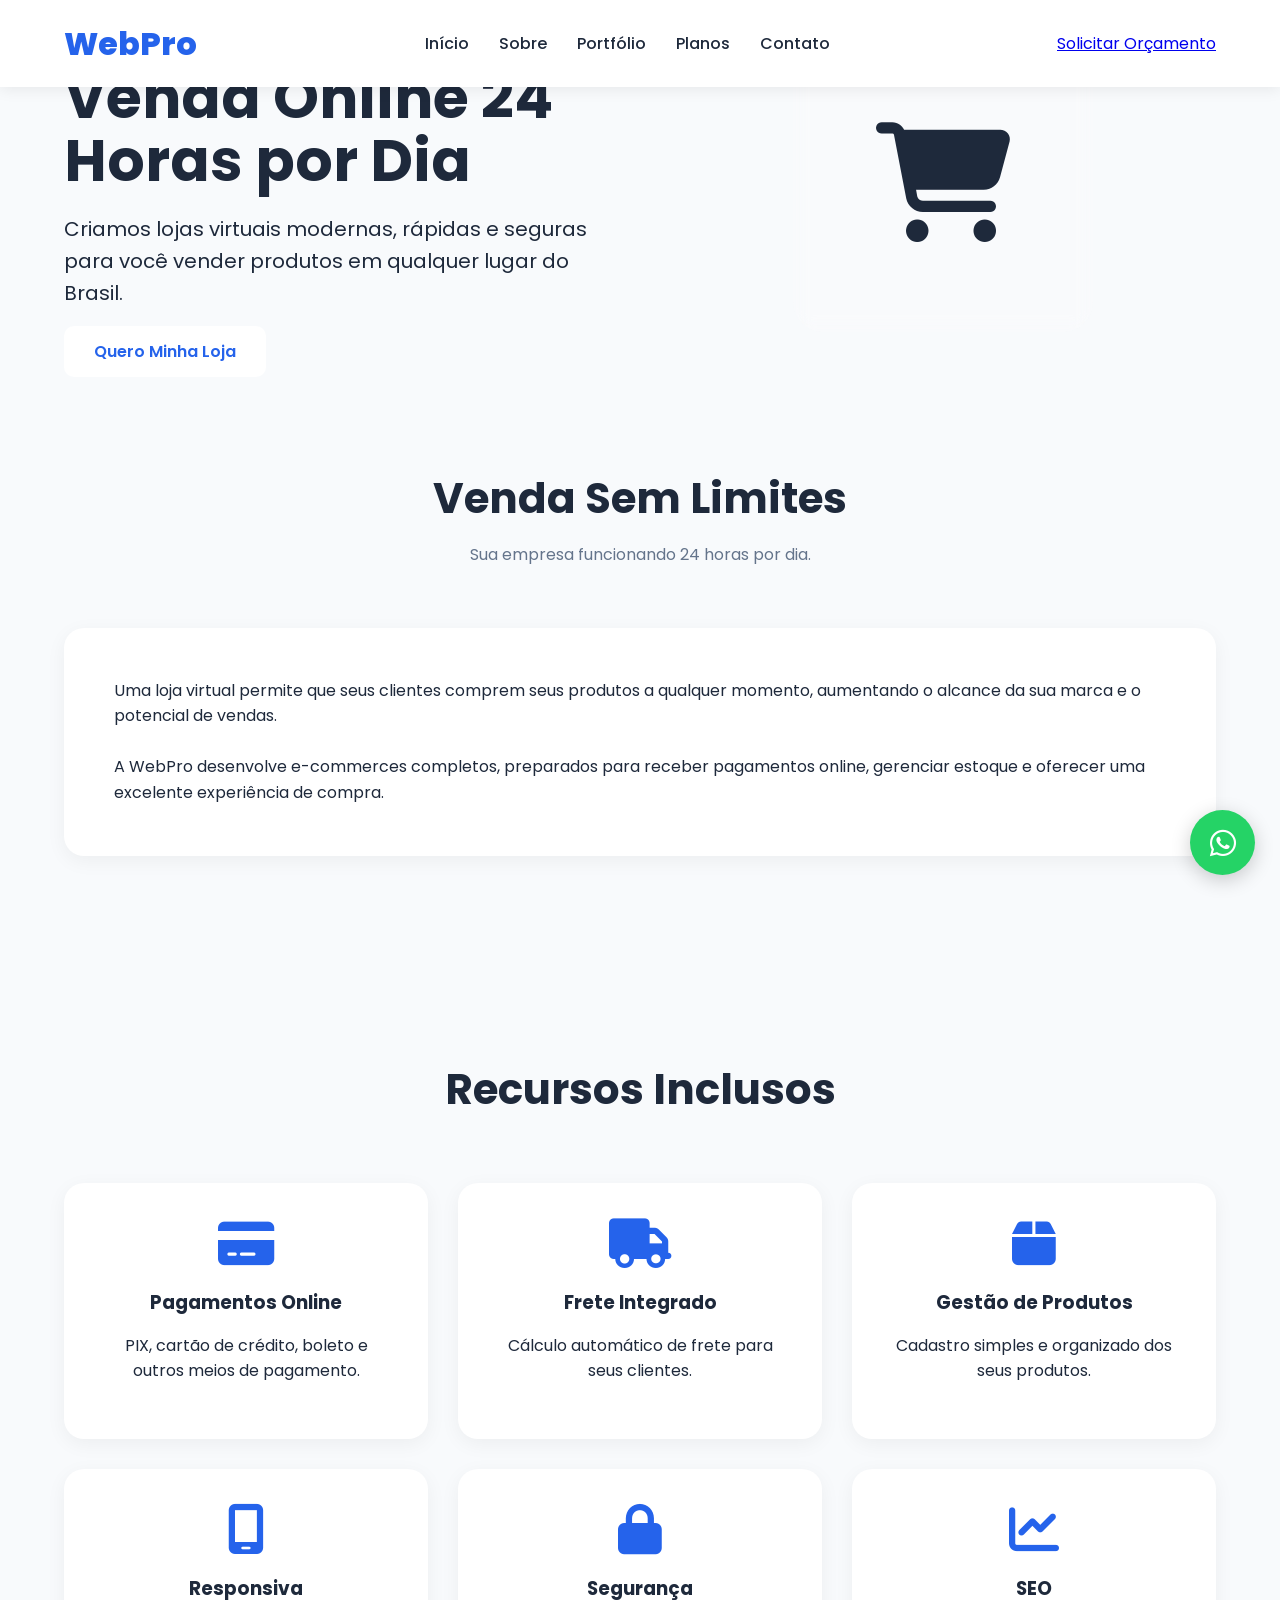
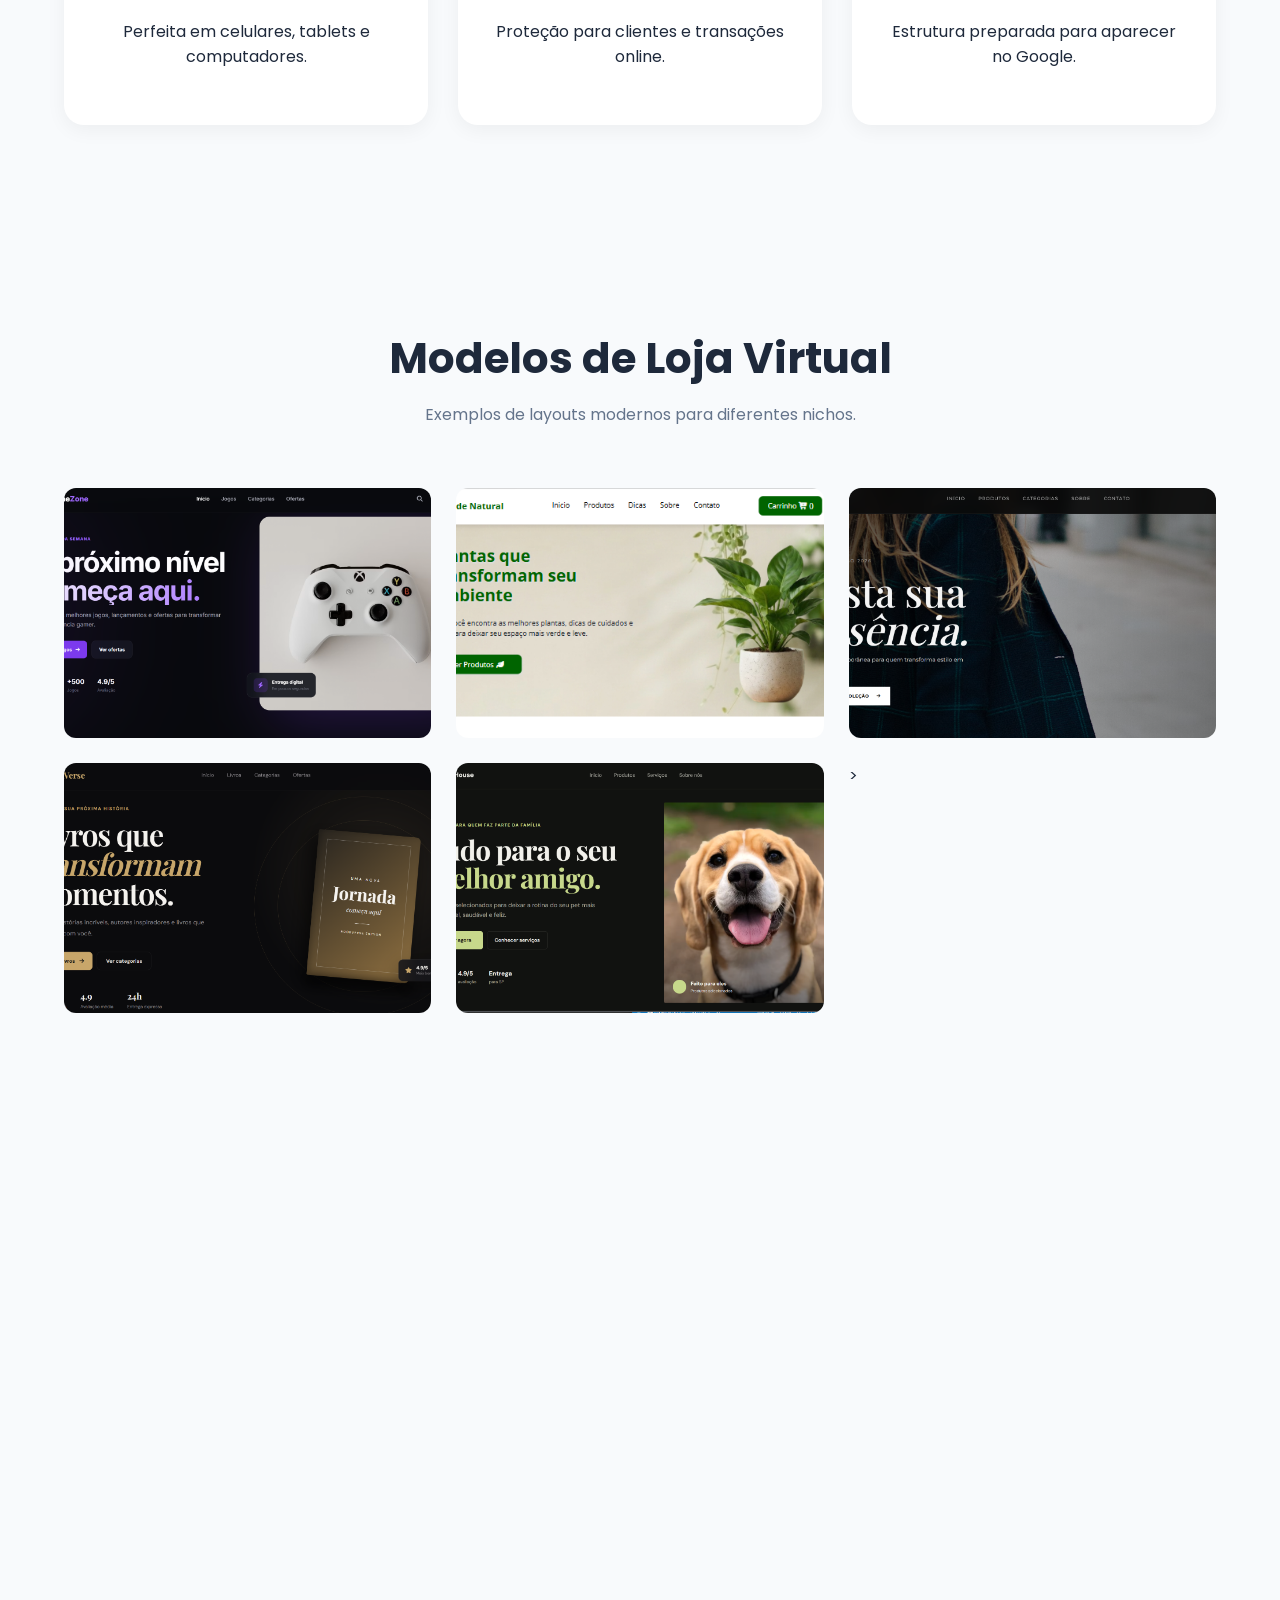
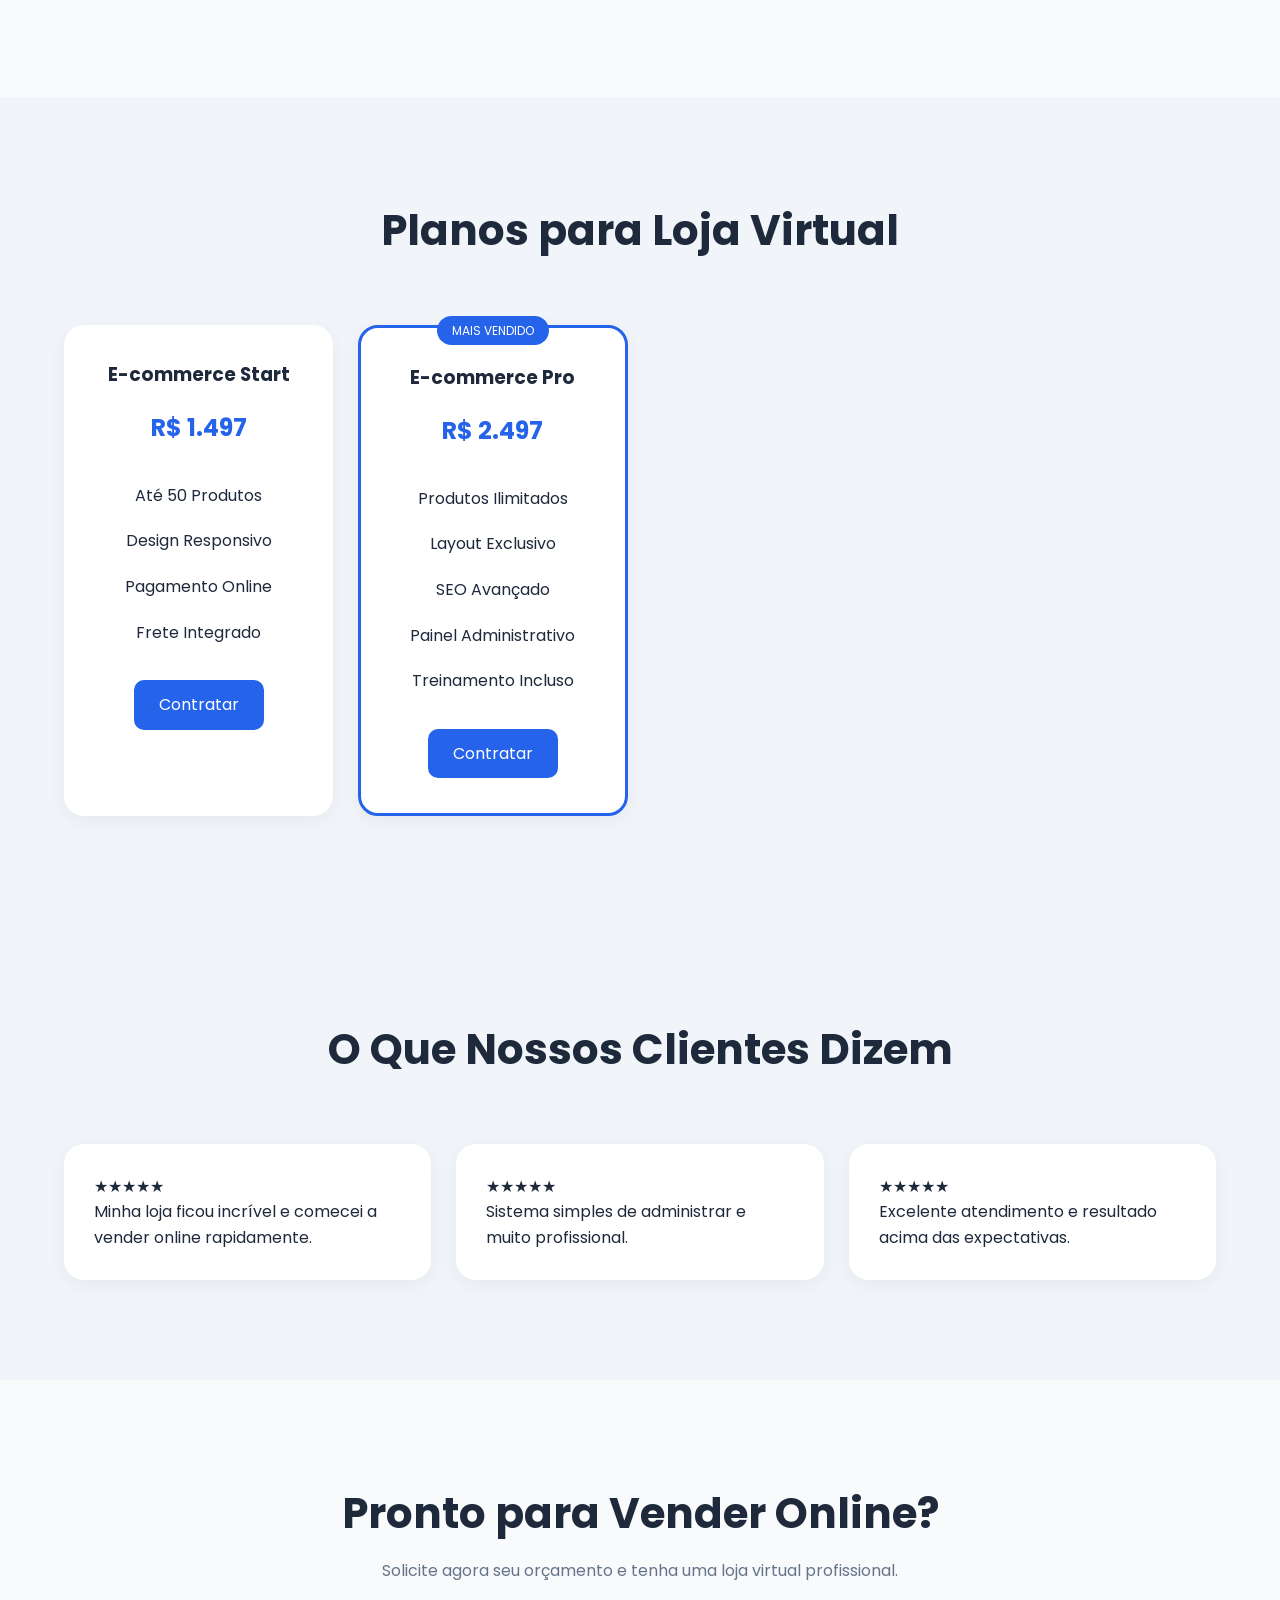
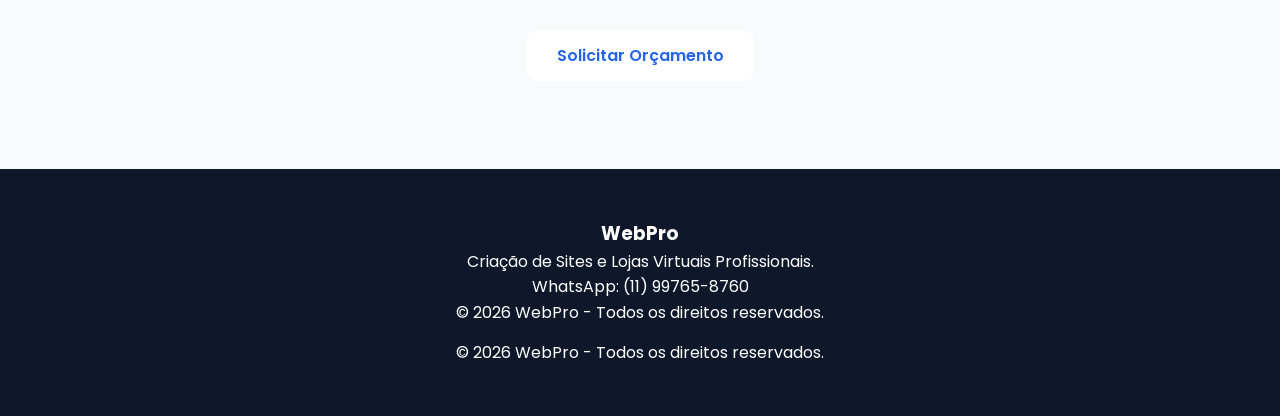
==== ecommerce.html @ 0437ed6f "primeiro commit" ====
<!DOCTYPE html>

<html lang="pt-BR">

<head>

    <meta charset="UTF-8">
    <meta name="viewport" content="width=device-width, initial-scale=1.0">

    <title>Lojas Virtuais | WebPro</title>

    <meta name="description"
        content="Criação de lojas virtuais profissionais. Venda seus produtos online com uma plataforma moderna, segura e preparada para crescer.">

    <link rel="stylesheet" href="css/style.css">

    <link rel="preconnect" href="https://fonts.googleapis.com">
    <link href="https://fonts.googleapis.com/css2?family=Poppins:wght@300;400;500;600;700;800&display=swap"
        rel="stylesheet">

    <link rel="stylesheet" href="https://cdnjs.cloudflare.com/ajax/libs/font-awesome/6.5.1/css/all.min.css">

</head>

<body>

    <header class="header">

        <div class="container">

            <div class="logo">
                <h2>WebPro</h2>
            </div>

            <nav class="navbar">
                <ul>
                    <li><a href="index.html">Início</a></li>
                    <li><a href="sobre.html">Sobre</a></li>
                    <li><a href="portfolio.html">Portfólio</a></li>
                    <li><a href="index.html#planos">Planos</a></li>
                    <li><a href="index.html#contato">Contato</a></li>
                </ul>
            </nav>

            <a href="https://wa.me/5511997658760?text=Olá! Gostaria de uma loja virtual." target="_blank"
                class="btn-header">
                Solicitar Orçamento </a>

        </div>

    </header>

    <section class="hero">

        <div class="container hero-content">

            <div class="hero-text">

                <span class="tag">
                    Lojas Virtuais Profissionais
                </span>

                <h1>
                    Venda Online 24 Horas por Dia
                </h1>

                <p>
                    Criamos lojas virtuais modernas, rápidas e seguras para você vender produtos em qualquer lugar do
                    Brasil.
                </p>

                <a href="https://wa.me/5511997658760?text=Olá! Tenho interesse em uma Loja Virtual." target="_blank"
                    class="btn-primary">
                    Quero Minha Loja </a>

            </div>

            <div class="hero-image">

                <div class="mockup">
                    <i class="fa-solid fa-cart-shopping"></i>
                </div>

            </div>

        </div>

    </section>

    <section class="sobre">

        <div class="container">

            <div class="section-title">

                <h2>Venda Sem Limites</h2>

                <p>
                    Sua empresa funcionando 24 horas por dia.
                </p>

            </div>

            <div class="sobre-content">

                <p>
                    Uma loja virtual permite que seus clientes comprem seus produtos a qualquer momento, aumentando o
                    alcance da sua marca e o potencial de vendas.
                </p>

                <br>

                <p>
                    A WebPro desenvolve e-commerces completos, preparados para receber pagamentos online, gerenciar
                    estoque e oferecer uma excelente experiência de compra.
                </p>

            </div>

        </div>

    </section>

    <section class="categorias">

        <div class="container">

            <div class="section-title">

                <h2>Recursos Inclusos</h2>

            </div>

            <div class="cards">

                <div class="card">
                    <i class="fa-solid fa-credit-card"></i>
                    <h3>Pagamentos Online</h3>
                    <p>PIX, cartão de crédito, boleto e outros meios de pagamento.</p>
                </div>

                <div class="card">
                    <i class="fa-solid fa-truck"></i>
                    <h3>Frete Integrado</h3>
                    <p>Cálculo automático de frete para seus clientes.</p>
                </div>

                <div class="card">
                    <i class="fa-solid fa-box"></i>
                    <h3>Gestão de Produtos</h3>
                    <p>Cadastro simples e organizado dos seus produtos.</p>
                </div>

                <div class="card">
                    <i class="fa-solid fa-mobile-screen"></i>
                    <h3>Responsiva</h3>
                    <p>Perfeita em celulares, tablets e computadores.</p>
                </div>

                <div class="card">
                    <i class="fa-solid fa-lock"></i>
                    <h3>Segurança</h3>
                    <p>Proteção para clientes e transações online.</p>
                </div>

                <div class="card">
                    <i class="fa-solid fa-chart-line"></i>
                    <h3>SEO</h3>
                    <p>Estrutura preparada para aparecer no Google.</p>
                </div>

            </div>

        </div>

    </section>

    <section class="portfolio">

        <div class="container">

            <div class="section-title">

                <h2>Modelos de Loja Virtual</h2>

                <p>
                    Exemplos de layouts modernos para diferentes nichos.
                </p>

            </div>

            <div class="portfolio-grid">

                <div class="portfolio-item">
                    <a href="https://sitegamezone.netlify.app/" target="_blank">
                        <img src="imagens/gameZone.png" alt="Projeto WebPro">
                    </a>
                </div><!--fim portfolio-item-->

                <div class="portfolio-item">
                    <a href="https://sousa44.github.io/Verde-Natural/" target="_blank">
                        <img src="imagens/site_verdeNatural.png" alt="Projeto WebPro">
                    </a>
                </div><!--fim portfolio-item-->

                <div class="portfolio-item">
                    <a href="https://sitefashionstore.netlify.app/" target="_blank">
                        <img src="imagens/imagem_fashionSTore.png" alt="Projeto WebPro">
                    </a>
                </div><!--fim portfolio-item-->

                <div class="portfolio-item">
                    <a href="https://sitebookstore.netlify.app/" target="_blank">
                        <img src="imagens/imagem_bibliotecaSite.png" alt="Projeto WebPro">
                    </a>
                </div><!--fim portfolio-item-->

                <div class="portfolio-item">
                    <a href="https://sitepetcare.netlify.app/" target="_blank">
                        <img src="imagens/petHouse.png" alt="Projeto WebPro">
                    </a>
                </div>><!--fim portfolio-item-->


                <div class="portfolio-item">
                    <a href="https://siteartstore.netlify.app/" target="_blank">
                        <img src="imagens/artesSite.png" alt="Projeto WebPro">
                    </a>
                </div><!--fim portfolio-item-->

            </div>

        </div>

    </section>

    <section class="stats">

        <div class="container stats-grid">

            <div class="stat">
                <h3>+200</h3>
                <p>Projetos Entregues</p>
            </div>

            <div class="stat">
                <h3>+150</h3>
                <p>Clientes Atendidos</p>
            </div>

            <div class="stat">
                <h3>98%</h3>
                <p>Satisfação dos Clientes</p>
            </div>

            <div class="stat">
                <h3>24h</h3>
                <p>Suporte Especializado</p>
            </div>

        </div>

    </section>

    <section class="planos">

        <div class="container">

            <div class="section-title">

                <h2>Planos para Loja Virtual</h2>

            </div>

            <div class="pricing">

                <div class="price-card">

                    <h3>E-commerce Start</h3>

                    <h2>R$ 1.497</h2>

                    <ul>
                        <li>Até 50 Produtos</li>
                        <li>Design Responsivo</li>
                        <li>Pagamento Online</li>
                        <li>Frete Integrado</li>
                    </ul>

                    <a href="https://wa.me/5511997658760?text=Olá! Tenho interesse no plano E-commerce Start."
                        target="_blank">
                        Contratar </a>

                </div>

                <div class="price-card destaque">

                    <span>MAIS VENDIDO</span>

                    <h3>E-commerce Pro</h3>

                    <h2>R$ 2.497</h2>

                    <ul>
                        <li>Produtos Ilimitados</li>
                        <li>Layout Exclusivo</li>
                        <li>SEO Avançado</li>
                        <li>Painel Administrativo</li>
                        <li>Treinamento Incluso</li>
                    </ul>

                    <a href="https://wa.me/5511997658760?text=Olá! Tenho interesse no plano E-commerce Pro."
                        target="_blank">
                        Contratar </a>

                </div>

            </div>

        </div>

    </section>

    <section class="depoimentos">

        <div class="container">

            <div class="section-title">

                <h2>O Que Nossos Clientes Dizem</h2>

            </div>

            <div class="depoimentos-grid">

                <div class="depoimento">
                    ★★★★★
                    <p>
                        Minha loja ficou incrível e comecei a vender online rapidamente.
                    </p>
                </div>

                <div class="depoimento">
                    ★★★★★
                    <p>
                        Sistema simples de administrar e muito profissional.
                    </p>
                </div>

                <div class="depoimento">
                    ★★★★★
                    <p>
                        Excelente atendimento e resultado acima das expectativas.
                    </p>
                </div>

            </div>

        </div>

    </section>

    <section class="contato">

        <div class="container">

            <div class="section-title">

                <h2>Pronto para Vender Online?</h2>

                <p>
                    Solicite agora seu orçamento e tenha uma loja virtual profissional.
                </p>

            </div>

            <div style="text-align:center;">

                <a href="https://wa.me/5511997658760?text=Olá! Gostaria de criar uma Loja Virtual." target="_blank"
                    class="btn-primary">
                    Solicitar Orçamento </a>

            </div>

        </div>

    </section>

    <footer>

        <div class="container">

            <h3>WebPro</h3>

            <p>
                Criação de Sites e Lojas Virtuais Profissionais.
            </p>

            <p>
                WhatsApp: (11) 99765-8760
            </p>

            <p>
                © 2026 WebPro - Todos os direitos reservados.
            </p>

        </div>

    </footer>

    <a class="whatsapp-float" href="https://wa.me/5511997658760" target="_blank">

        <i class="fab fa-whatsapp"></i>

    </a>

    <script src="js/script.js"></script>

</body>

</html>
---- css/style.css ----
/* ===========================
WEBPRO - STYLE.CSS
=========================== */

* {
    margin: 0;
    padding: 0;
    box-sizing: border-box;
}

html {
    scroll-behavior: smooth;
}

body {
    font-family: 'Poppins', sans-serif;
    background: #f8fafc;
    color: #1e293b;
    line-height: 1.6;
}

/* ===========================
CONTAINER
=========================== */

.container {
    width: 90%;
    max-width: 1200px;
    margin: auto;
}

/* ===========================
HEADER
=========================== */

.header {
    position: fixed;
    top: 0;
    left: 0;
    width: 100%;
    background: #ffffff;
    box-shadow: 0 2px 15px rgba(0, 0, 0, .08);
    z-index: 999;
}

.header .container {
    display: flex;
    justify-content: space-between;
    align-items: center;
    padding: 18px 0;
}

.logo h2 {
    color: #2563eb;
    font-size: 32px;
    font-weight: 800;
}

.navbar ul {
    display: flex;
    list-style: none;
    gap: 30px;
}

.navbar a {
    text-decoration: none;
    color: #1e293b;
    font-weight: 500;
    transition: .3s;
}

.navbar a:hover .btn-header {
    text-decoration: none;
    background: #2563eb;
    color: #fff;
    padding: 12px 22px;
    border-radius: 8px;
    transition: .3s;
}

.btn-header:hover
/* ===========================
HERO
=========================== */

.hero {
    padding-top: 140px;
    min-height: 100vh;
    display: flex;
    align-items: center;
    background:
        linear-gradient(135deg,
            #2563eb,
            #7c3aed);
    color: white;
}

.hero-content {
    display: grid;
    grid-template-columns: 1fr 1fr;
    gap: 60px;
    align-items: center;
}

.tag {
    display: inline-block;
    background: rgba(255, 255, 255, .15);
    padding: 10px 18px;
    border-radius: 50px;
    margin-bottom: 20px;
}

.hero h1 {
    font-size: 58px;
    line-height: 1.1;
    margin-bottom: 20px;
}

.hero p {
    font-size: 20px;
    margin-bottom: 30px;
}

.hero-buttons {
    display: flex;
    gap: 15px;
    flex-wrap: wrap;
}

.btn-primary {
    text-decoration: none;
    background: white;
    color: #2563eb;
    padding: 14px 30px;
    border-radius: 10px;
    font-weight: 600;
}

.btn-secondary {
    text-decoration: none;
    border: 2px solid white;
    color: white;
    padding: 14px 30px;
    border-radius: 10px;
}

.mockup {
    width: 300px;
    height: 300px;
    margin: auto;
    border-radius: 30px;
    background: rgba(255, 255, 255, .15);
    display: flex;
    justify-content: center;
    align-items: center;
    backdrop-filter: blur(10px);
}

.mockup i {
    font-size: 120px;
}

/* ===========================
SECTION TITLE
=========================== */

.section-title {
    text-align: center;
    margin-bottom: 60px;
}

.section-title h2 {
    font-size: 42px;
    margin-bottom: 10px;
}

.section-title p {
    color: #64748b;
}

/* ===========================
STATS
=========================== */

.stats {
    padding: 80px 0;
}

.stats-grid {
    display: grid;
    grid-template-columns: repeat(4, 1fr);
    gap: 25px;
}

.stat {
    background: white;
    padding: 30px;
    border-radius: 15px;
    text-align: center;
    box-shadow: 0 5px 20px rgba(0, 0, 0, .05);
}

.stat h3 {
    color: #2563eb;
    font-size: 40px;
}

/* ===========================
SOBRE
=========================== */

.sobre {
    padding: 100px 0;
}

.sobre-content {
    background: white;
    padding: 50px;
    border-radius: 20px;
    box-shadow: 0 5px 20px rgba(0, 0, 0, .05);
}

.sobre-content h3 {
    font-size: 32px;
    margin-bottom: 20px;
}

.benefits {
    margin-top: 25px;
    list-style: none;
}

.benefits li {
    padding: 10px 0;
    border-bottom: 1px solid #e2e8f0;
}

/* ===========================
CATEGORIAS
=========================== */

.categorias {
    padding: 100px 0;
}

.cards {
    display: grid;
    grid-template-columns: repeat(3, 1fr);
    gap: 30px;
}

.card {
    background: white;
    padding: 35px;
    border-radius: 20px;
    text-align: center;
    transition: .3s;
    box-shadow: 0 5px 20px rgba(0, 0, 0, .05);
}

.card:hover {
    transform: translateY(-10px);
}

.card i {
    font-size: 50px;
    color: #2563eb;
    margin-bottom: 20px;
}

.card h3 {
    margin-bottom: 15px;
}

.card p {
    margin-bottom: 20px;
}

.card a {
    text-decoration: none;
    color: #2563eb;
    font-weight: 600;
}

/* ===========================
PLANOS
=========================== */

.planos {
    padding: 100px 0;
    background: #f1f5f9;
}

.pricing {
    display: grid;
    grid-template-columns: repeat(4, 1fr);
    gap: 25px;
}

.price-card {
    background: white;
    padding: 35px;
    border-radius: 20px;
    text-align: center;
    box-shadow: 0 5px 20px rgba(0, 0, 0, .05);
    position: relative;
}

.price-card h2 {
    margin: 20px 0;
    color: #2563eb;
}

.price-card ul {
    list-style: none;
    margin: 25px 0;
}

.price-card li {
    padding: 10px 0;
}

.price-card a {
    display: inline-block;
    text-decoration: none;
    background: #2563eb;
    color: white;
    padding: 12px 25px;
    border-radius: 10px;
}

.destaque {
    border: 3px solid #2563eb;
}

.destaque span {
    position: absolute;
    top: -12px;
    left: 50%;
    transform: translateX(-50%);
    background: #2563eb;
    color: white;
    padding: 5px 15px;
    border-radius: 30px;
    font-size: 12px;
}

/* ===========================
PORTFÓLIO
=========================== */

.portfolio {
    padding: 100px 0;
}

.portfolio-grid {
    display: grid;
    grid-template-columns: repeat(3, 1fr);
    gap: 25px;
}

.portfolio-item {
    height: 250px;
    background:
        linear-gradient(135deg,
            #2563eb,
            #7c3aed);
    border-radius: 20px;
}

.portfolio-item img{
    width: 100%;
    height: 250px;
    object-fit: cover;
    border-radius: 12px;
    display: block;
}

.portfolio-item:hover{
    cursor: pointer;
    box-shadow: 10px 10px 10px #797777;
}

/* ===========================
DEPOIMENTOS
=========================== */

.depoimentos {
    padding: 100px 0;
    background: #f1f5f9;
}

.depoimentos-grid {
    display: grid;
    grid-template-columns: repeat(3, 1fr);
    gap: 25px;
}

.depoimento {
    background: white;
    padding: 30px;
    border-radius: 20px;
    box-shadow: 0 5px 20px rgba(0, 0, 0, .05);
}

/* ===========================
CONTATO
=========================== */

.contato {
    padding: 100px 0;
}

form {
    max-width: 800px;
    margin: auto;
    display: flex;
    flex-direction: column;
    gap: 15px;
}

input,
select,
textarea {
    padding: 16px;
    border: 1px solid #cbd5e1;
    border-radius: 10px;
    font-family: inherit;
}

textarea {
    min-height: 180px;
    resize: none;
}

form button {
    background: #2563eb;
    color: white;
    border: none;
    padding: 16px;
    border-radius: 10px;
    cursor: pointer;
    font-size: 16px;
}

/* ===========================
FOOTER
=========================== */

footer {
    background: #0f172a;
    color: white;
    text-align: center;
    padding: 50px 20px;
}

/* ===========================
WHATSAPP
=========================== */

.whatsapp-float {
    position: fixed;
    bottom: 25px;
    right: 25px;
    width: 65px;
    height: 65px;
    background: #25D366;
    color: white;
    border-radius: 50%;
    display: flex;
    justify-content: center;
    align-items: center;
    text-decoration: none;
    font-size: 30px;
    box-shadow: 0 5px 20px rgba(0, 0, 0, .2);
    z-index: 999;
}

/* ===========================
RESPONSIVO
=========================== */

@media(max-width:991px) {

    .hero-content {
        grid-template-columns: 1fr;
        text-align: center;
    }

    .hero h1 {
        font-size: 42px;
    }

    .stats-grid {
        grid-template-columns: repeat(2, 1fr);
    }

    .cards {
        grid-template-columns: repeat(2, 1fr);
    }

    .pricing {
        grid-template-columns: repeat(2, 1fr);
    }

    .portfolio-grid {
        grid-template-columns: repeat(2, 1fr);
    }

    .depoimentos-grid {
        grid-template-columns: 1fr;
    }

    .navbar {
        display: none;
    }

}

@media(max-width:768px) {

    .cards {
        grid-template-columns: 1fr;
    }

    .pricing {
        grid-template-columns: 1fr;
    }

    .portfolio-grid {
        grid-template-columns: 1fr;
    }

    .stats-grid {
        grid-template-columns: 1fr;
    }

    .hero h1 {
        font-size: 34px;
    }

    .hero p {
        font-size: 18px;
    }

    .logo h2 {
        font-size: 28px;
    }

    .btn-header {
        display: none;
    }

}
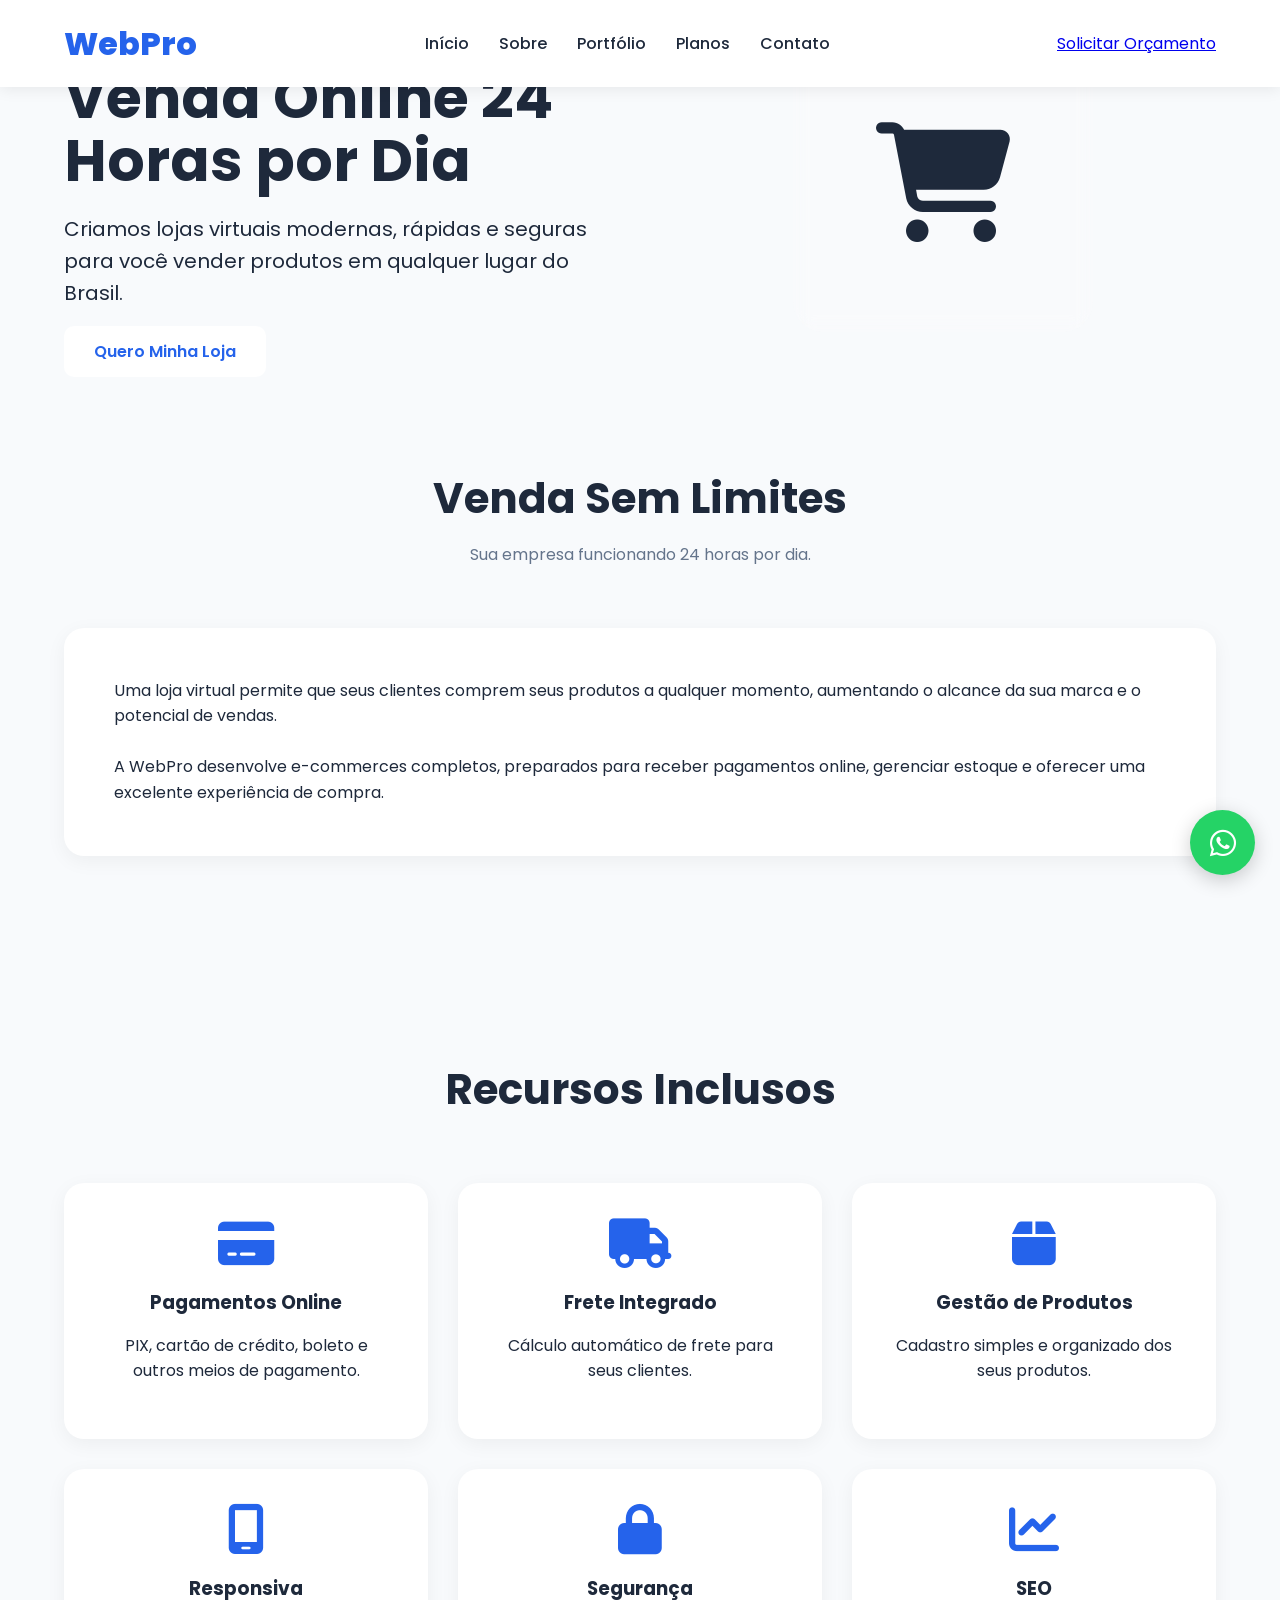
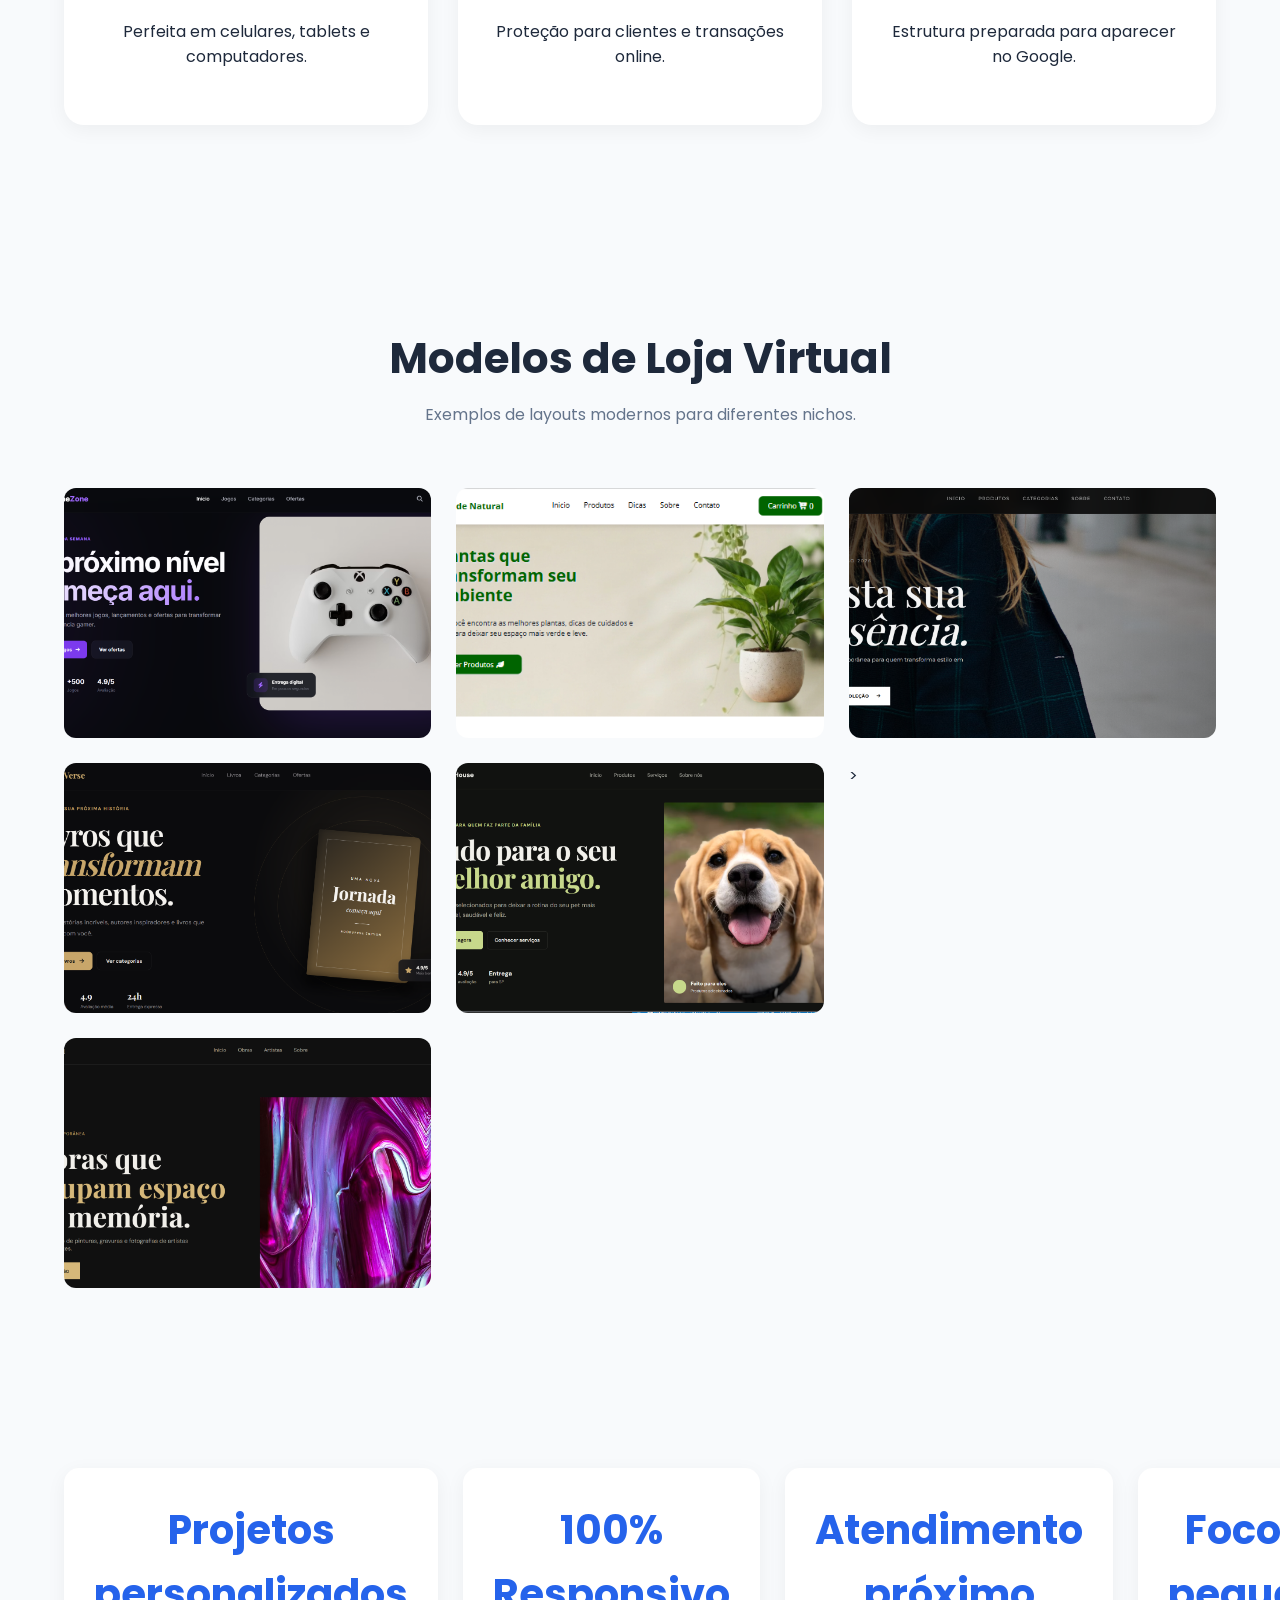
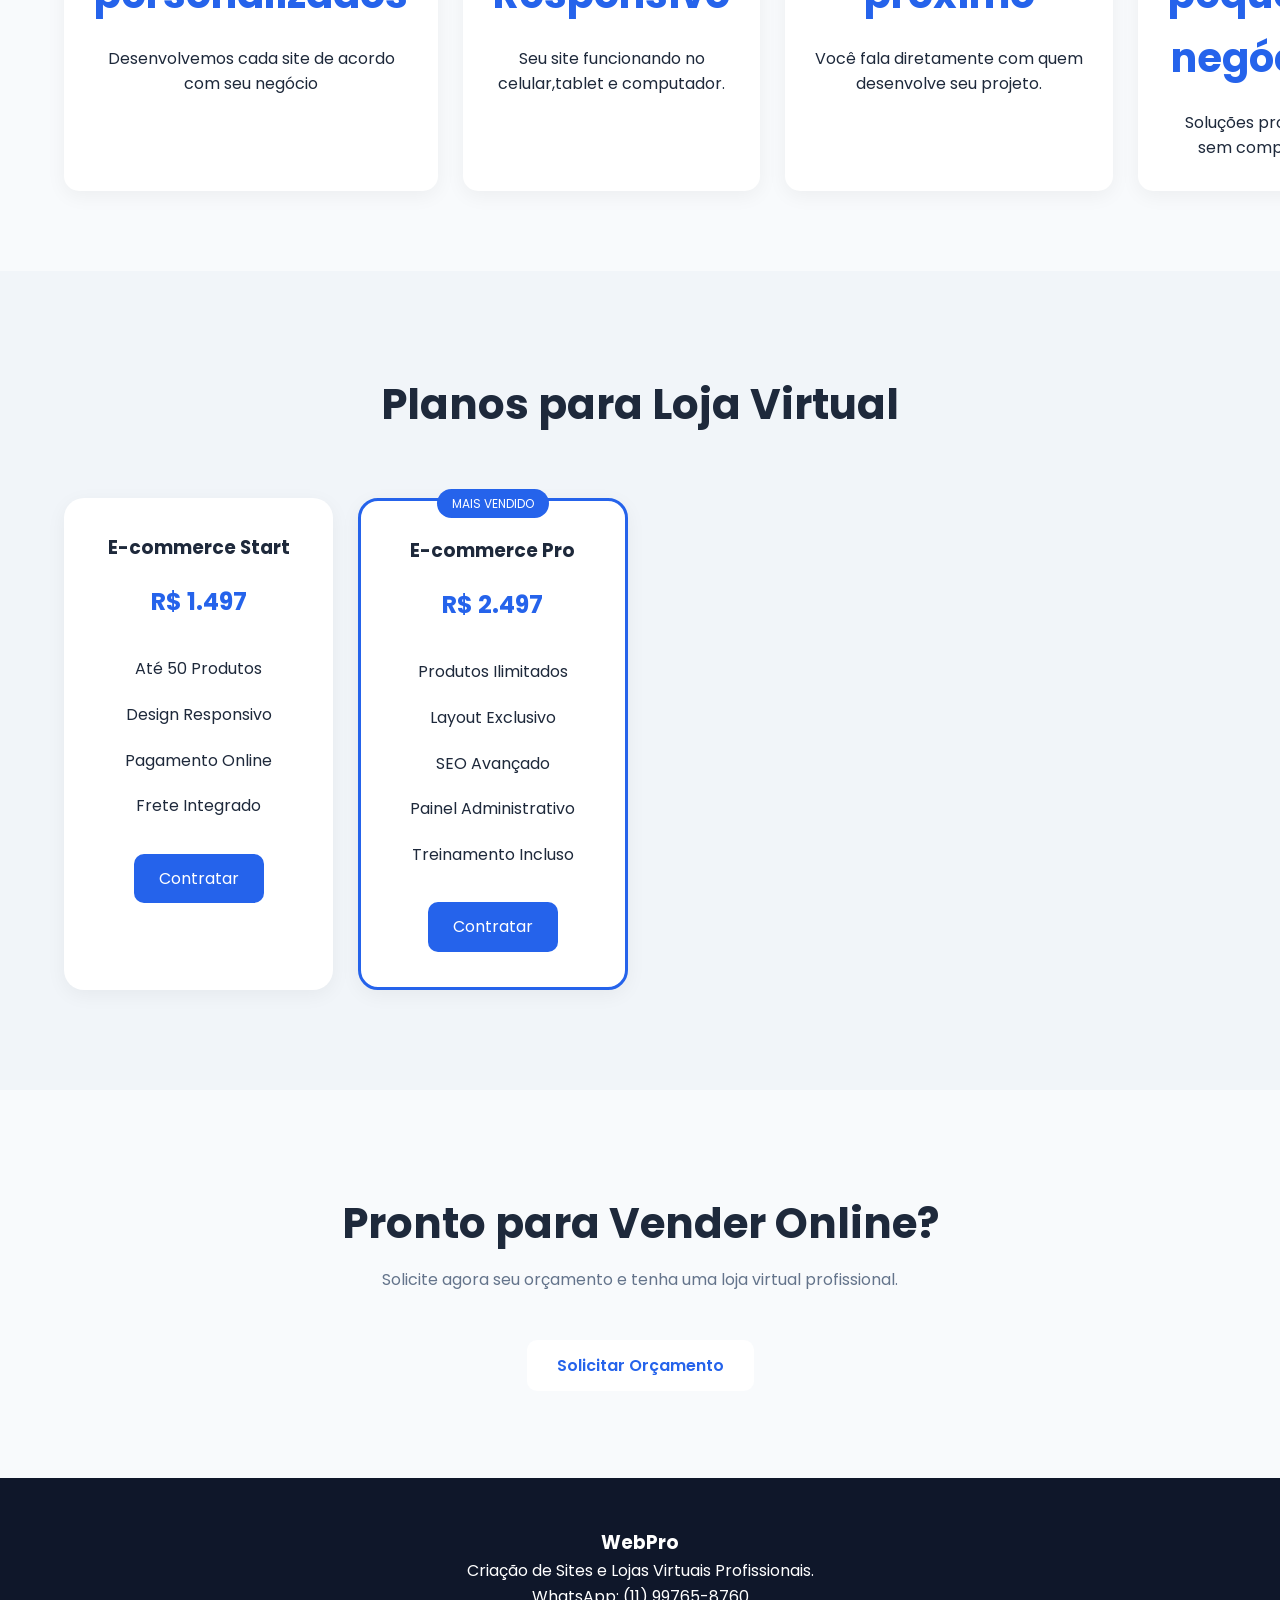
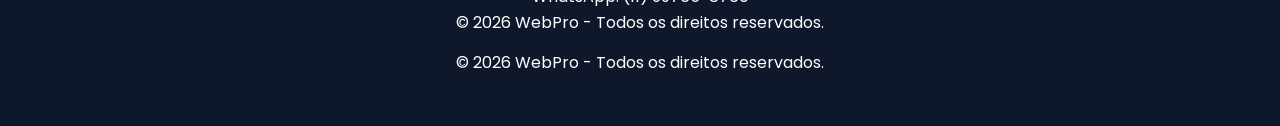
==== commit 4972ca7e: "Atualiza projeto" ====
--- a/ecommerce.html
+++ b/ecommerce.html
@@ -239,23 +239,23 @@
         <div class="container stats-grid">
 
             <div class="stat">
-                <h3>+200</h3>
-                <p>Projetos Entregues</p>
+                <h3>Projetos personalizados</h3>
+                <p>Desenvolvemos cada site de acordo com seu negócio</p>
             </div>
 
             <div class="stat">
-                <h3>+150</h3>
-                <p>Clientes Atendidos</p>
+                <h3>100% Responsivo</h3>
+                <p>Seu site funcionando no celular,tablet e computador.</p>
             </div>
 
             <div class="stat">
-                <h3>98%</h3>
-                <p>Satisfação dos Clientes</p>
+                <h3>Atendimento próximo</h3>
+                <p>Você fala diretamente com quem desenvolve seu projeto.</p>
             </div>
 
             <div class="stat">
-                <h3>24h</h3>
-                <p>Suporte Especializado</p>
+                <h3>Foco em pequenos negócios.</h3>
+                <p>Soluções profissionais sem complicação.</p>
             </div>
 
         </div>
@@ -321,44 +321,7 @@
 
     </section>
 
-    <section class="depoimentos">
-
-        <div class="container">
-
-            <div class="section-title">
-
-                <h2>O Que Nossos Clientes Dizem</h2>
-
-            </div>
-
-            <div class="depoimentos-grid">
-
-                <div class="depoimento">
-                    ★★★★★
-                    <p>
-                        Minha loja ficou incrível e comecei a vender online rapidamente.
-                    </p>
-                </div>
-
-                <div class="depoimento">
-                    ★★★★★
-                    <p>
-                        Sistema simples de administrar e muito profissional.
-                    </p>
-                </div>
-
-                <div class="depoimento">
-                    ★★★★★
-                    <p>
-                        Excelente atendimento e resultado acima das expectativas.
-                    </p>
-                </div>
-
-            </div>
-
-        </div>
-
-    </section>
+
 
     <section class="contato">
 
--- a/css/style.css
+++ b/css/style.css
@@ -27,6 +27,17 @@
     width: 90%;
     max-width: 1200px;
     margin: auto;
+
+}
+
+
+
+.stat h3 {
+    font-size: 10px;
+}
+
+.stat p {
+    margin-top: 20px;
 }
 
 /* ===========================
@@ -368,7 +379,7 @@
     border-radius: 20px;
 }
 
-.portfolio-item img{
+.portfolio-item img {
     width: 100%;
     height: 250px;
     object-fit: cover;
@@ -376,7 +387,7 @@
     display: block;
 }
 
-.portfolio-item:hover{
+.portfolio-item:hover {
     cursor: pointer;
     box-shadow: 10px 10px 10px #797777;
 }
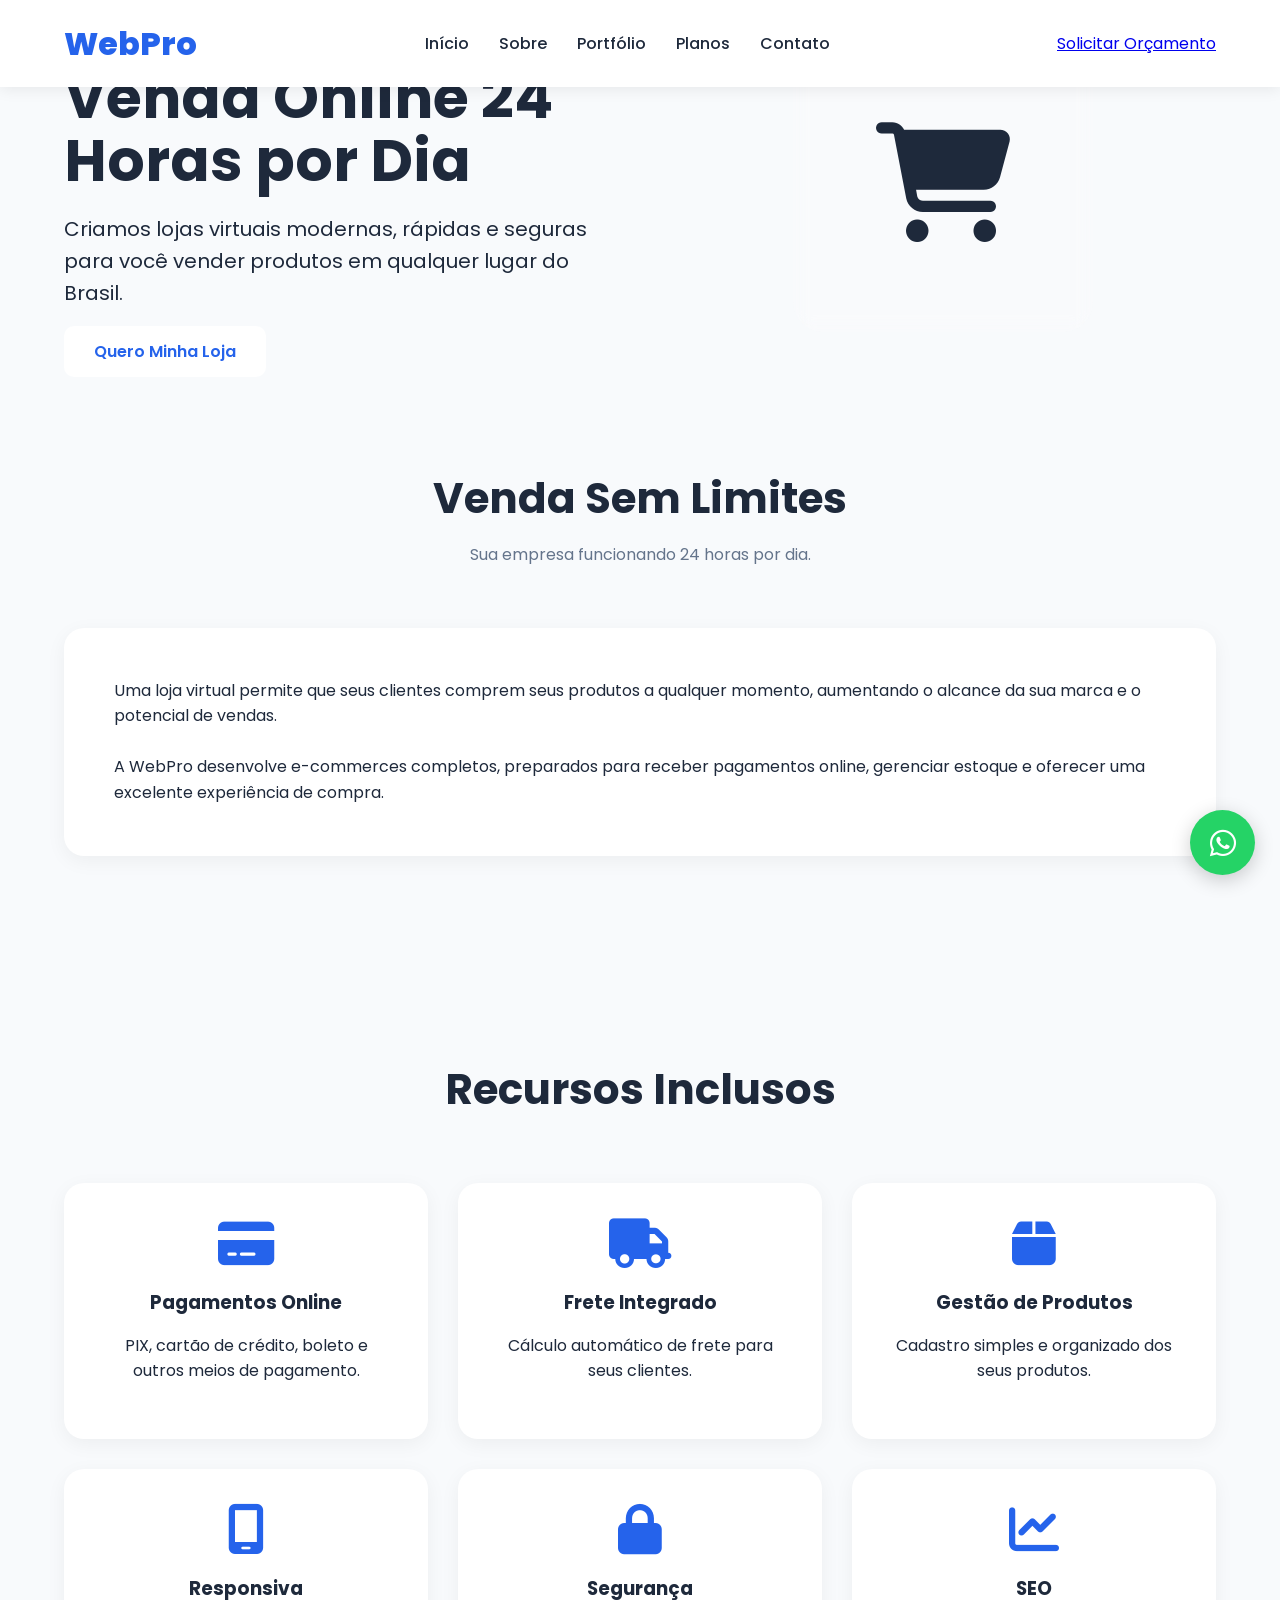
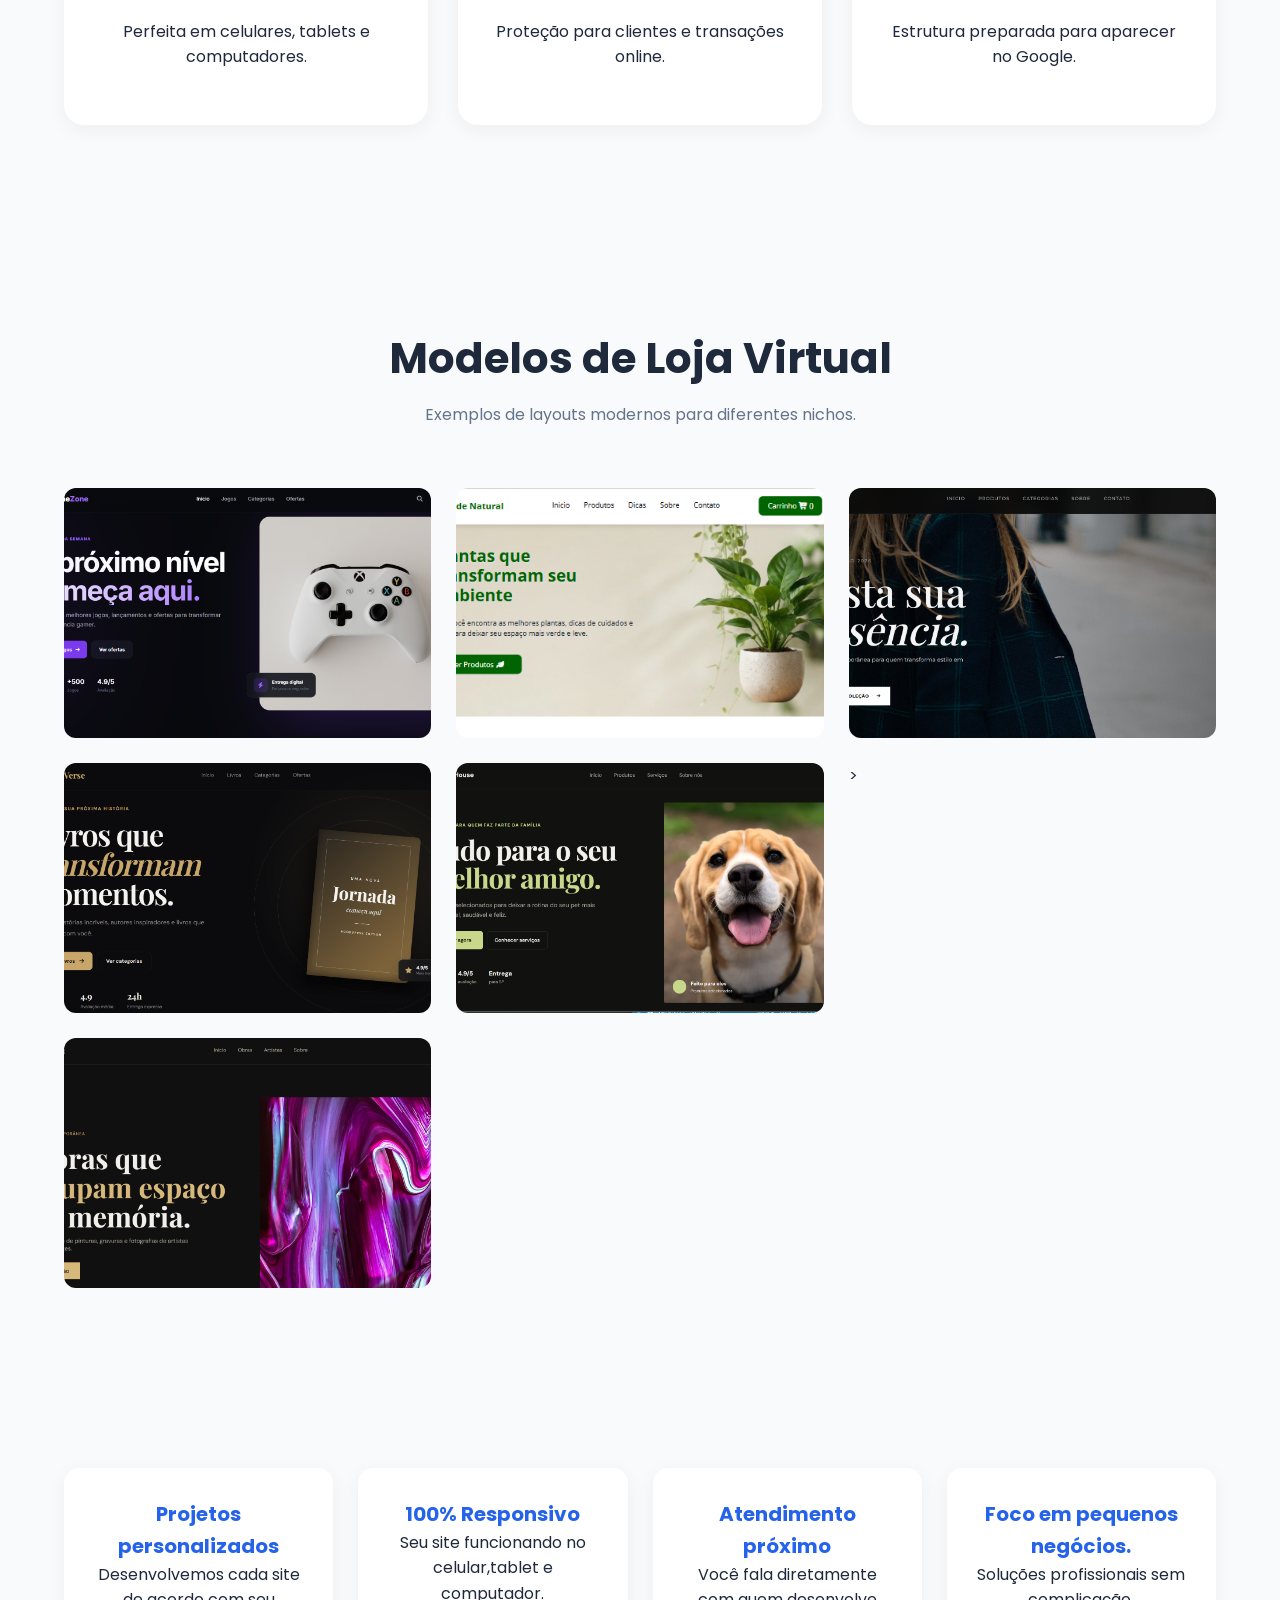
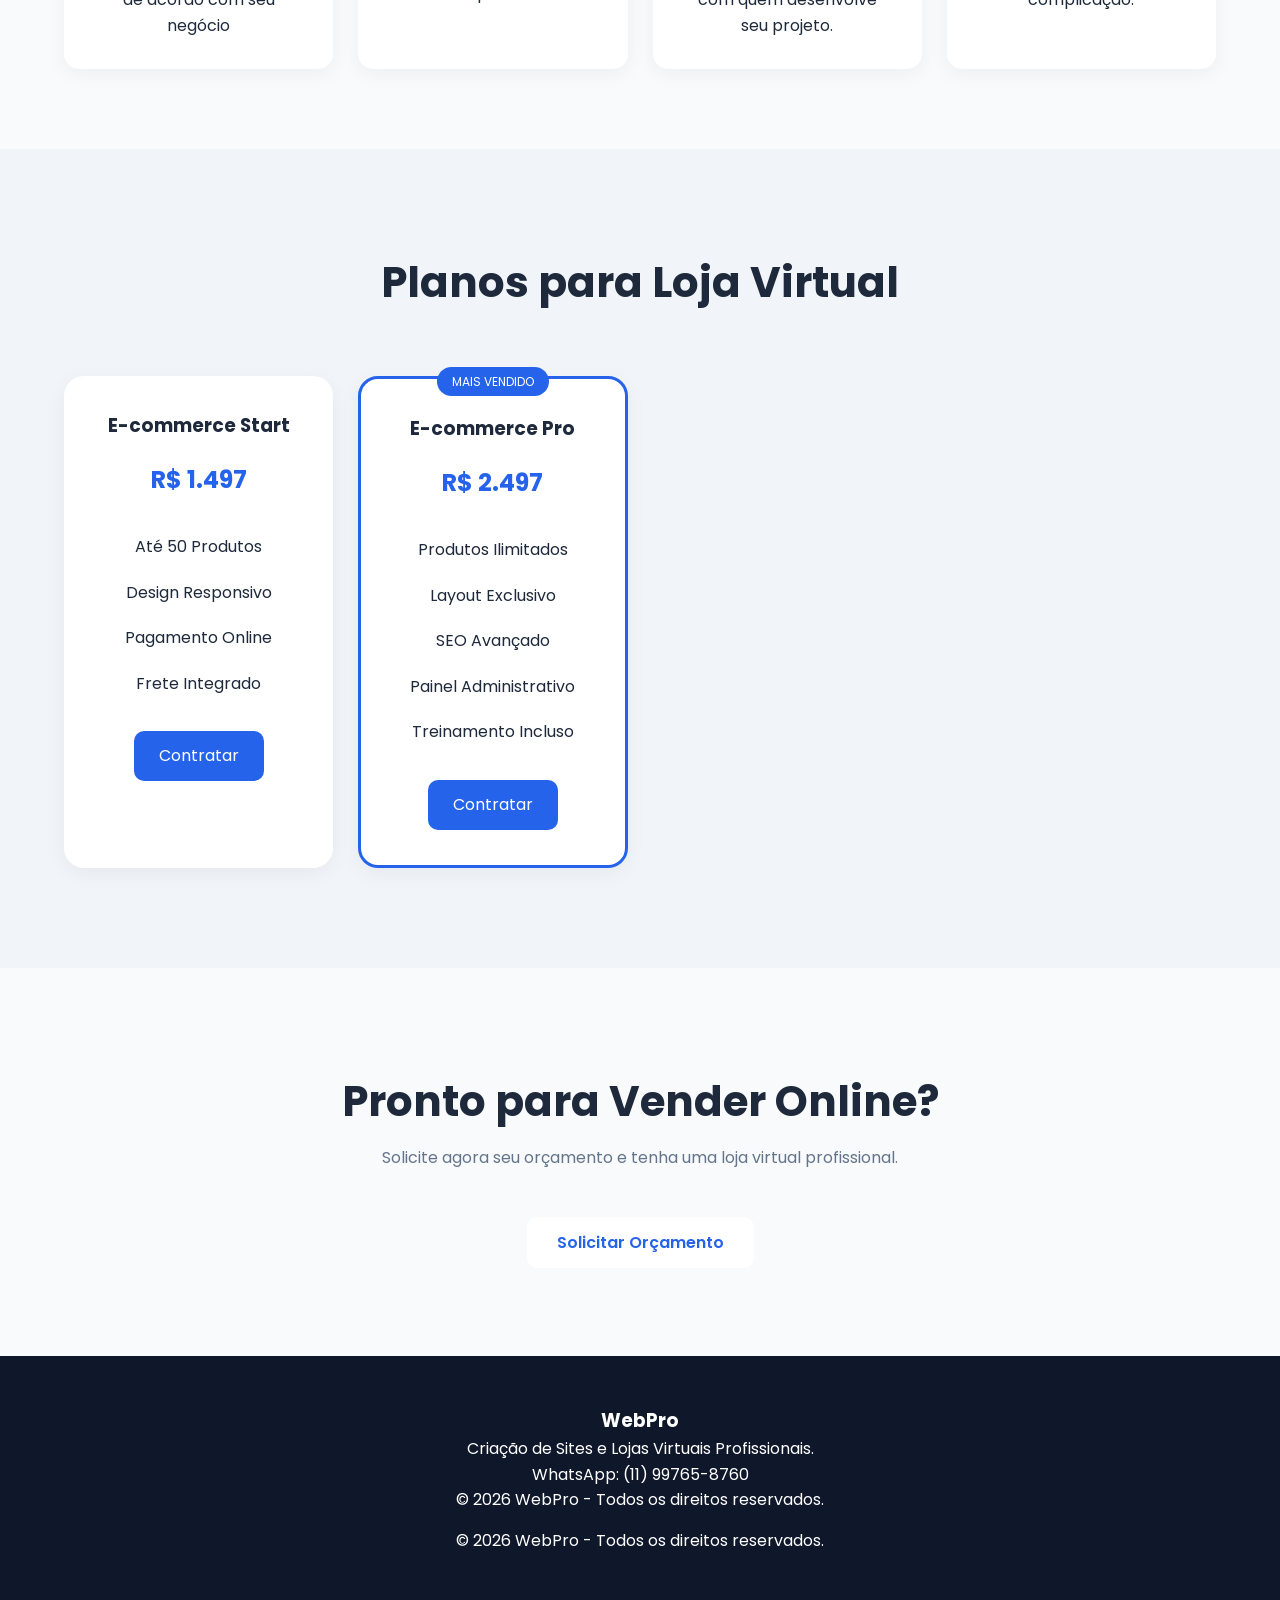
==== commit a3265b27: "Atualiza projeto" ====
--- a/ecommerce.html
+++ b/ecommerce.html
@@ -239,22 +239,22 @@
         <div class="container stats-grid">
 
             <div class="stat">
-                <h3>Projetos personalizados</h3>
+                <h3 style="font-size: 20px;">Projetos personalizados</h3>
                 <p>Desenvolvemos cada site de acordo com seu negócio</p>
             </div>
 
             <div class="stat">
-                <h3>100% Responsivo</h3>
+                <h3 style="font-size: 20px;">100% Responsivo</h3>
                 <p>Seu site funcionando no celular,tablet e computador.</p>
             </div>
 
             <div class="stat">
-                <h3>Atendimento próximo</h3>
+                <h3 style="font-size: 20px;">Atendimento próximo</h3>
                 <p>Você fala diretamente com quem desenvolve seu projeto.</p>
             </div>
 
             <div class="stat">
-                <h3>Foco em pequenos negócios.</h3>
+                <h3 style="font-size: 20px;">Foco em pequenos negócios.</h3>
                 <p>Soluções profissionais sem complicação.</p>
             </div>
 
--- a/css/style.css
+++ b/css/style.css
@@ -33,12 +33,10 @@
 
 
 .stat h3 {
-    font-size: 10px;
-}
-
-.stat p {
-    margin-top: 20px;
-}
+    font-size: 20px;
+}
+
+
 
 /* ===========================
 HEADER
